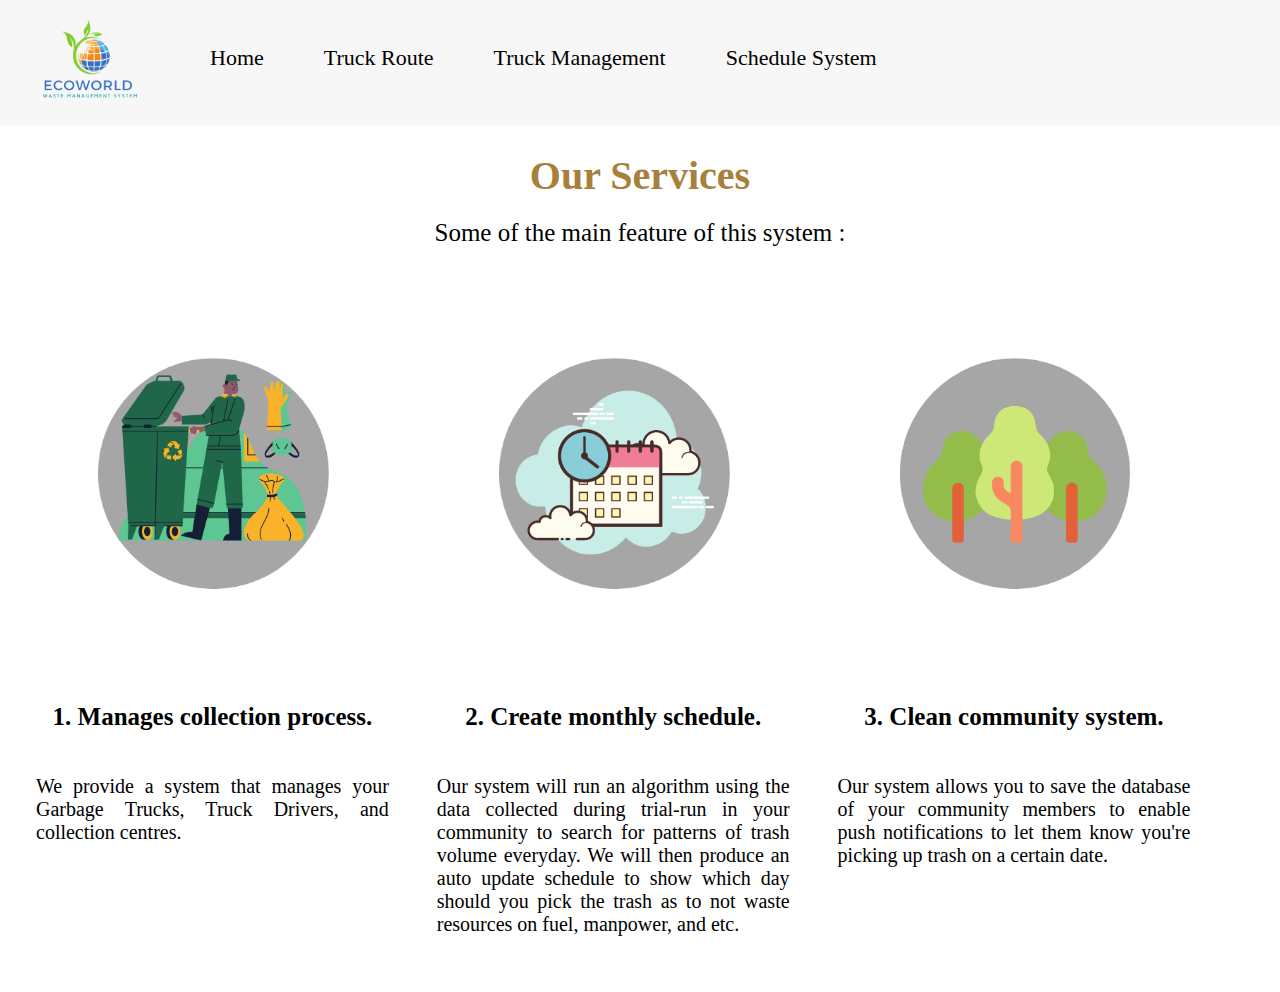
==== HowItWork.html @ 7e45f0ac "New" ====
<!DOCTYPE html>
<html>
    <head>
        <meta charset='utf-8'>
        <link rel="stylesheet" href="Styles.css">
        <meta name="viewport" content="width=device-width, initial-scale=1">
        <title>Truck Route | Ecoworld</title>
    </head>
    
    <body>
        <div class="bg.image">
            <div class="navbar">
                <img src="Images/LogoOg.png" class="left" width="230" height="90">
                <a href="index.html">Home</a>
                <a href="Truck-Route.html">Truck Route</a>
                <a href="Truck Management.html">Truck Management</a>
                <a href="Schedule-System.html">Schedule System</a>
            </div>
        </div>

        <div class="small">
            <div class="page_title" style="position: relative; top:-90px; color: #a97f3c"><h1>Our Services</h1></div>
            <div class="text1" style="position: relative; top: -120px; font-size: 25px; font-family: 'Cardio';"><h4>Some of the main feature of this system : </h4></div>
        </div>
        

       <div class="row1">
        <div class="column1">
          <div class="content">
            <img src="Images/pic1.png" style="width: 100%;">

            <h2 style="font-size: 25px; font-family: 'Cardio'"><br>1. Manages collection process.</h2>
            <p style="font-size: 20px"><br>We provide a system that manages your Garbage Trucks, Truck Drivers, and collection centres.<br><br></p>
          </div>
        </div>
        <div class="column1">
          <div class="content">
          <img src="Images/pic2.png" style="width:100%">
          <h2 style="font-size: 25px; font-family: 'Cardio'"><br>2. Create monthly schedule.</h2>
            <p style="font-size: 20px"><br>Our system will run an algorithm using the data collected during trial-run in your community to search for patterns of trash volume everyday. We will then produce an auto update schedule to show which day should you pick the trash as to not waste resources on fuel, manpower, and etc.</p>
          </div>
        </div>
        <div class="column1">
          <div class="content">
          <img src="Images/pic3.png" style="width:100%">
           <h2 style="font-size: 25px; font-family: 'Cardio'"><br>3. Clean community system.</h2>
          <p style="font-size: 20px"><br>Our system allows you to save the database of your community members to enable push notifications to let them know you're picking up trash on a certain date.</p>
          </div>
        </div>
       </div>
    </body>
</html>
---- Styles.css ----
body, html {
    height: 100%;
    margin: 0px;
}
.navbar img.left  
{
      float: left;
      position: relative;
      padding-top: 75px;
      margin: 0px;
      margin-bottom: -40px;
      width: 180px;
      height: 180px;
      top: -10px;
    }

    .bg-image {
    background-image: url("Images/Background1.png");
    background-position: center;
    background-repeat: no-repeat;
    background-size: cover;
    position: fixed;
    }

    .navbar {
      overflow: hidden;
      background-color: rgb(247, 247, 247);
      position: relative;
      top: -90px;
    }

    .navbar a {
      position: relative;
      top: 135px;
      float: left;
      /* display: block; */
      color: #000000;
      padding-left: 30px;
      padding-right: 30px;
      text-align: right;
      text-decoration: none;
      font-size: 22px;
    }

  .navbar a:hover {
    padding-top: 15px;
    background-color: rgba(109, 82, 82, 0.336);
    color: #000000;
    height: 80px;
    border-radius: 3px;
  }

  .container {
    background-color: #d1ac94;
    display: flex;
    align-items: center;
    justify-content: center;
  }

  img {
    max-width: 100%
  }
  .image {
    padding-right: 50px;
    flex-basis: 40%;
    order: 2;
  }

  .catchphrase {
    padding : 130px;
    font-size: 30px;
    font-style: normal;
    font-weight: lighter;
    align-items: center;
    justify-content: center;

  }

  .fit {
    text-align: center;
    color: #064a19;
    font-size: 70px;
    font-family: Arial;
  }
  .text {
    color: #473930;
    font-size: 20px;
    font-style: oblique;
    text-align: center;
  }

  .button {
    background-color: #7f6645;
    border-radius: 55px;
    color: white;
    font-family: Cardo;
    font-style: normal;
    font-size: 20px;
    padding: 20px 20px;
    text-align: center;
    text-decoration: none;
    display: inline-block;
    width: 100px;
    margin: 4px 2px;
    margin-top : 30px;
    cursor: pointer;
  }

  .button:hover {
    box-shadow: 0 12px 16px 0 rgba(0,0,0,0.24),0 17px 50px 0 rgba(0,0,0,0.19);
  }
  
  .header2 {
    font-family: Cardo;
    color: #491C1D;
    text-align : center;
    font-size: 30px;
    padding-top: 100px;
  }

  .row, .column {
    box-sizing: border-box;
   }

   .row {
     display: flex;
   }
  .column {
    flex: 50%;
    float: left;
    width: 30%;
    padding: 10px;
    height: 600px;
    margin: 15px;
    padding-top: 30px;
    padding-bottom: 30px;
    border-radius: 25px;

  }

  p.sdg {
    margin-right: 20px;
    margin-left: 20px;
    margin-top: 65px;
    margin-bottom: 65px;
    padding-bottom: 20px;
    position: relative;
    }

    .row:after {
      content: "";
      display: table;
      clear: both;
    }

    .center {
      display: block;
      margin-left: auto;
      margin-right: auto;
      width: 50%;
      border-radius: 25px;
      }

      .container3 {
        display: flex;
        align-items: center;
        justify-content: center;
        margin: 20px;
        padding-bottom: 100px;
        }
        img {
          max-width: 100%;
        }
        .image3 {
          flex-basis: 150%;
        }

        h3.mission {
          color : #F3D166;
          font-style: italic;
        }
        .text4 {
          font-size: 26px;
          padding : 50px;
          font-family: 'Times New Roman', Times, serif;
          color: #000000;
          background-color: rgb(247, 247, 247);
        }

    .flex-container
   {
      display: flex;
      grid-gap: 26px;
      flex-direction: row-reverse;
      justify-content: center;

   }

   .box{
    margin-left: 150px;
    padding: 15px;
    background-color: #ffffff;
   }
   .box1{

      margin-right: 150px;
      border-radius: 5px;
      padding: 15px;
      background-color: #ffffff;
   }

   .regform
    {
      color: black;
      margin: auto;
      text-align: center;
      font-size:25px;
      font-family: 'Cardio', monospace;
    }

    .submit
    {
      background-color: #000000;
      border: none;
      color:rgb(255, 255, 255);
      padding: 15px 32px;
      font-weight: bold;
      border-radius: 0;
      text-align: center;
      text-decoration: none;
      display: inline-block;
      font-size: 15px;
      margin: auto;
      cursor: pointer;
      -webkit-transition-duration: 0.05s; /* Safari */
      transition-duration: 0.05s;
      display:flex;
    }

    .submit:hover {
      background-color: rgb(44, 43, 43);
    }

    .submit:active {
      background-color: rgb(106, 118, 107);
    }

    input {
      border: 1px solid #000;
      font-size: 20px;
    }

    .checkbox{
      display: inline-flex;
      cursor: pointer;
    }

    .BtnHow {
      display: flex;
      justify-content: center;
      align-items: center;
    }

    .page_title
    {
      color:#578a0c;
      margin: auto;
      text-align: center;
      font-size:35px;
    }

    .text1{

    font-size: 17px;
    margin-top: 50px;
    margin-bottom: -20px;
    text-align: center;
    font-weight: normal;
    }

    h1 {
      font-size: 40px;
      word-break: break-all;
      text-align: center;
      font-family: 'Cardio';
      }
  
      h2 {
          text-align: center;
      }
  
      p {
          text-align: justify;
      }
  
      h4
      {
        font-weight: normal;
      }
  

    .row1 {
      margin: 50px - 60px;
      }

    .row1,
    .row1 > .column1 {
    padding: 12px;
    }

    .column1 {
    float:left;
    width: 30%;
    } 

    .content {
    padding: 12px;
    }

    .row1:after {
      content: "";
      display: table;
      clear: both;
      }

    .small {
      display: relative;
      height: 20px;
    }
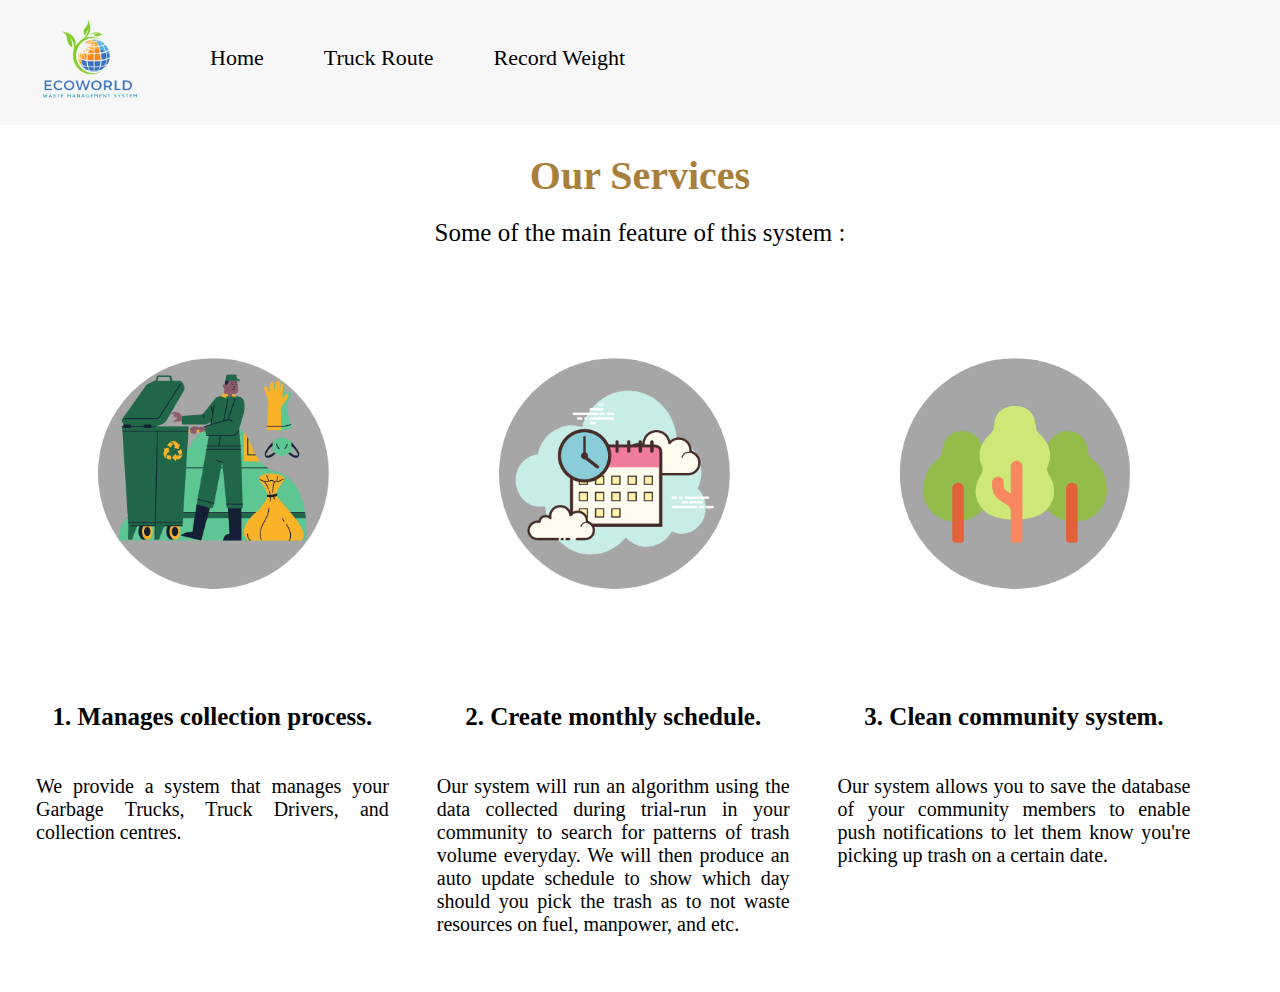
==== commit ff7de90a: "removed truck mgmnt page" ====
--- a/HowItWork.html
+++ b/HowItWork.html
@@ -13,8 +13,7 @@
                 <img src="Images/LogoOg.png" class="left" width="230" height="90">
                 <a href="index.html">Home</a>
                 <a href="Truck-Route.html">Truck Route</a>
-                <a href="Truck Management.html">Truck Management</a>
-                <a href="Schedule-System.html">Schedule System</a>
+                <a href="Schedule-System.html">Record Weight</a>
             </div>
         </div>
 
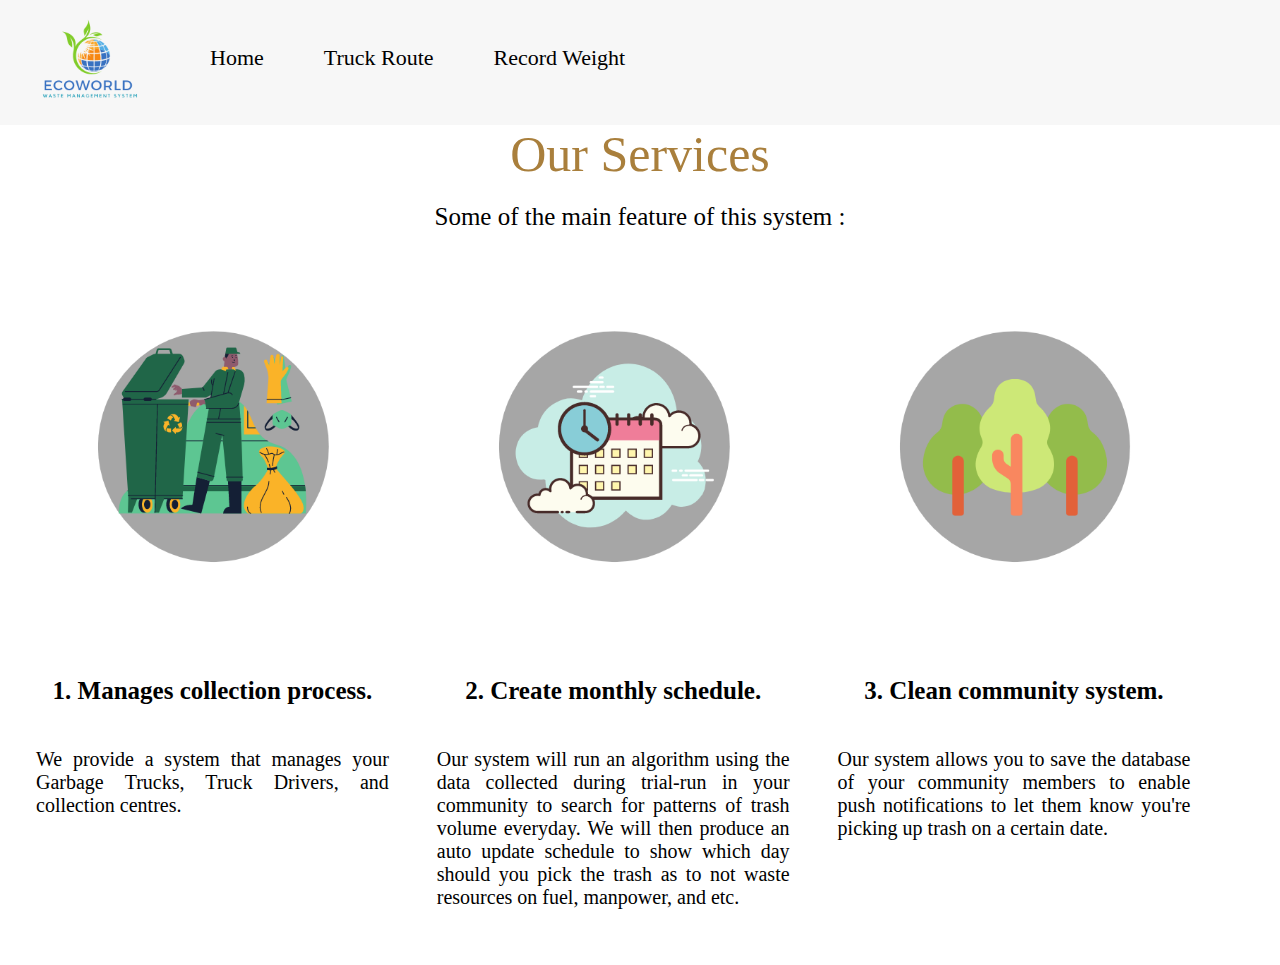
==== commit 13c923e2: "changed header on howitworks" ====
--- a/HowItWork.html
+++ b/HowItWork.html
@@ -18,7 +18,7 @@
         </div>
 
         <div class="small">
-            <div class="page_title" style="position: relative; top:-90px; color: #a97f3c"><h1>Our Services</h1></div>
+            <div class="page_title" style="position: relative; top:-90px; color: #a97f3c"><header>Our Services</header></div>
             <div class="text1" style="position: relative; top: -120px; font-size: 25px; font-family: 'Cardio';"><h4>Some of the main feature of this system : </h4></div>
         </div>
         
--- a/Styles.css
+++ b/Styles.css
@@ -202,7 +202,6 @@
     background-color: #ffffff;
    }
    .box1{
-
       margin-right: 150px;
       border-radius: 5px;
       padding: 15px;
@@ -279,10 +278,24 @@
     }
 
     h1 {
-      font-size: 40px;
+      font-size: 20px;
       word-break: break-all;
-      text-align: center;
+      text-align: left;
       font-family: 'Cardio';
+      }
+
+      header {
+        font-size: 50px;
+        text-align: center;
+        font-family: 'Cardio';
+      }
+
+      h5 {
+        top: -180px;
+        font-size: 50px;
+        word-break: break-all;
+        text-align: center;
+        font-family: 'Cardio';
       }
   
       h2 {
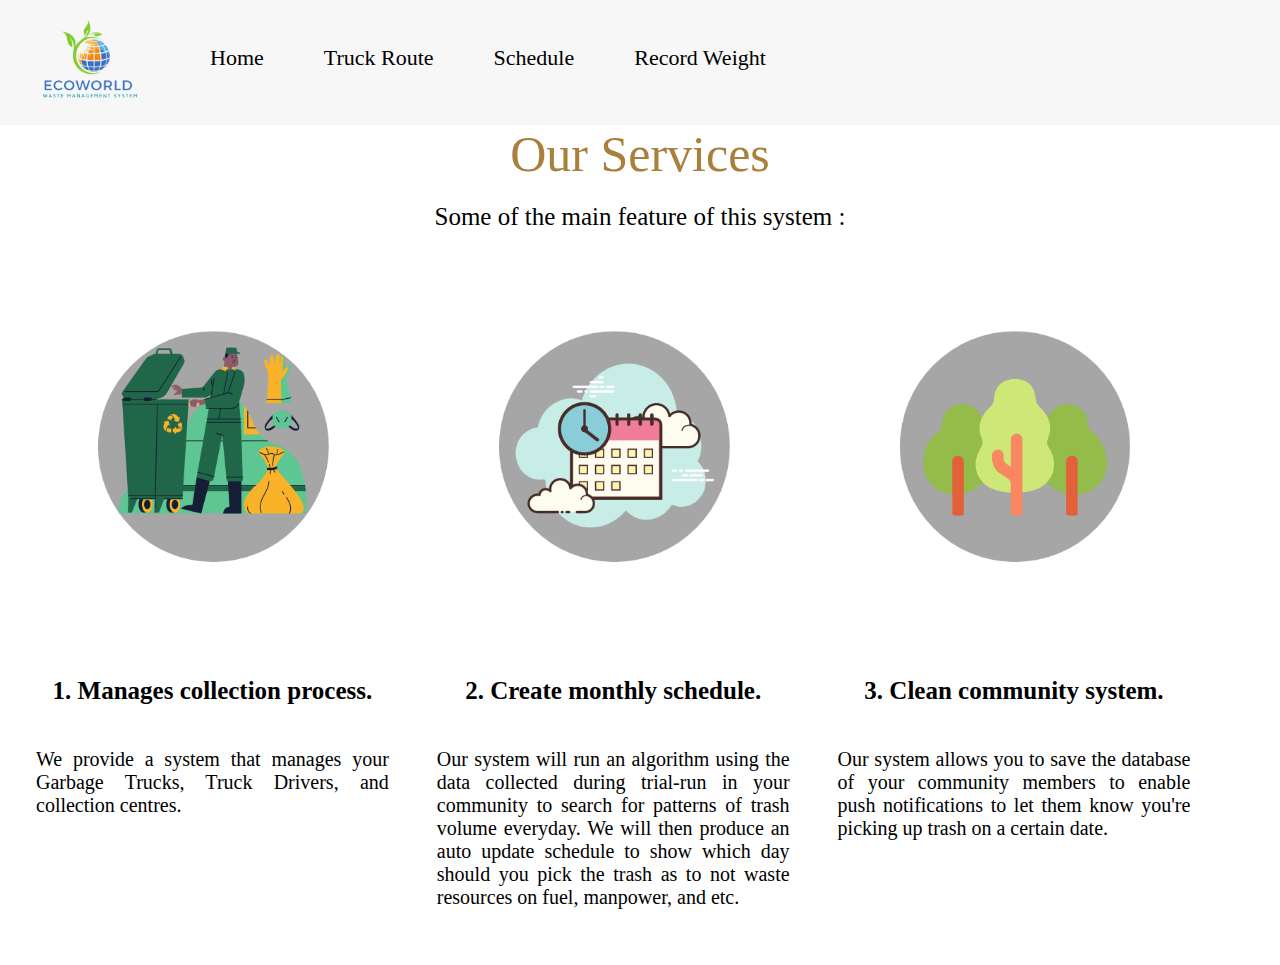
==== commit fc11a722: "new updates" ====
--- a/HowItWork.html
+++ b/HowItWork.html
@@ -13,6 +13,7 @@
                 <img src="Images/LogoOg.png" class="left" width="230" height="90">
                 <a href="index.html">Home</a>
                 <a href="Truck-Route.html">Truck Route</a>
+                <a href="view-schedule.html">Schedule</a>
                 <a href="Schedule-System.html">Record Weight</a>
             </div>
         </div>
--- a/Styles.css
+++ b/Styles.css
@@ -197,12 +197,19 @@
    }
 
    .box{
-    margin-left: 150px;
+    margin-left: 20px;
     padding: 15px;
     background-color: #ffffff;
    }
    .box1{
       margin-right: 150px;
+      border-radius: 5px;
+      padding: 15px;
+      background-color: #ffffff;
+   }
+
+   .boxer {
+      margin-right: 0px;
       border-radius: 5px;
       padding: 15px;
       background-color: #ffffff;
@@ -339,4 +346,12 @@
     .small {
       display: relative;
       height: 20px;
-    }+    }
+
+    .table {
+      width: 400px;
+    }
+
+    table, th, td {
+      border: 1px solid #000;
+    }
